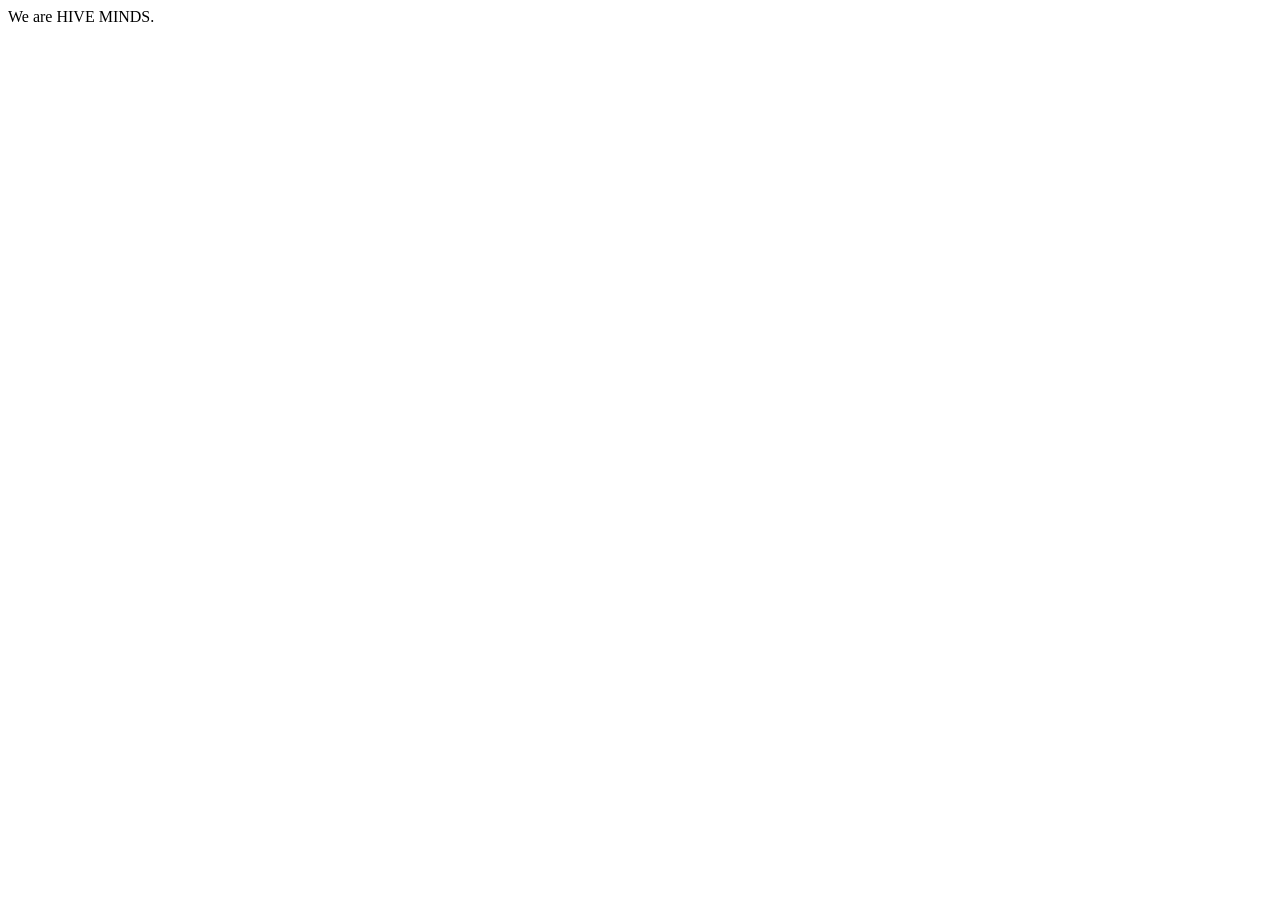
==== index.html @ 937b7747 "Create index.html just add an index.html file for the new website." ====
<!DOCTYPE html>
<html lang="en">
<head>
    <meta charset="UTF-8">
    <meta name="viewport" content="width=device-width, initial-scale=1.0">
    <title>Document</title>
</head>
<body>
    We are HIVE MINDS.
</body>
</html>
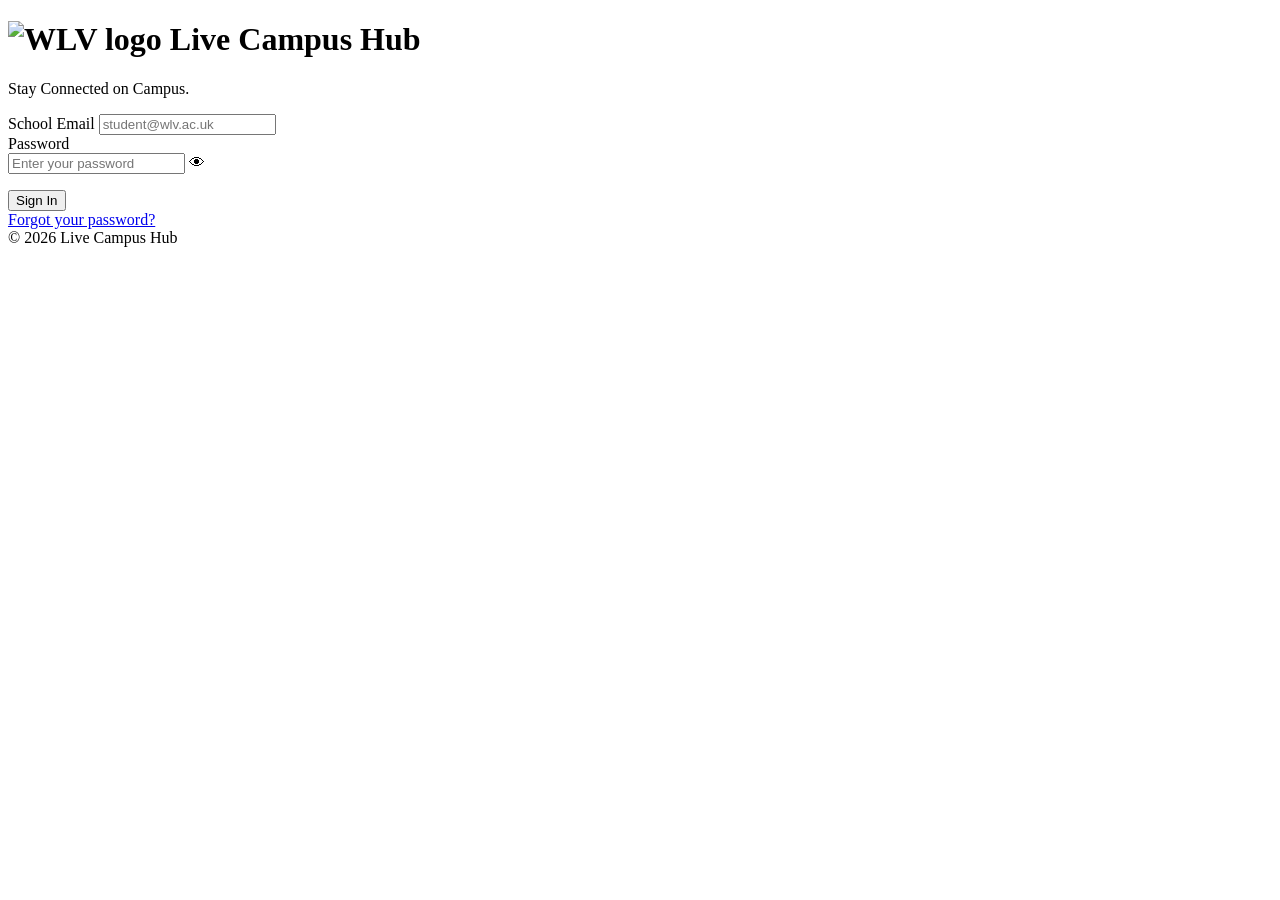
==== commit d7ba2dd3: "update index.html add index.html" ====
--- a/index.html
+++ b/index.html
@@ -1,11 +1,60 @@
 <!DOCTYPE html>
 <html lang="en">
 <head>
-    <meta charset="UTF-8">
-    <meta name="viewport" content="width=device-width, initial-scale=1.0">
-    <title>Document</title>
+  <meta charset="UTF-8" />
+  <meta name="viewport" content="width=device-width, initial-scale=1.0" />
+  <title>Live Campus Hub | Login</title>
+  <link rel="stylesheet" href="Mylogin.css" />
 </head>
 <body>
-    We are HIVE MINDS.
+
+  <div class="login-container">
+    <div class="login-card">
+
+      <h1 class="app-title"><img src="\./asset/Wolves logo.jpg" alt="WLV logo" class="wlvlogo">
+        Live Campus Hub</h1>
+      <p class="tagline">Stay Connected on Campus.</p>
+
+      <form class="login-form" id="loginForm">
+  <div class="input-group">
+    <label for="email">School Email</label>
+    <input
+      type="email"
+      id="email"
+      placeholder="student@wlv.ac.uk"
+      required
+    />
+  </div>
+
+  <div class="input-group">
+    <label for="password">Password</label>
+    <div class="password-wrapper">
+      <input
+        type="password"
+        id="password"
+        placeholder="Enter your password"
+        required
+      />
+      <span class="toggle-password">👁</span>
+    </div>
+  </div>
+
+ 
+  <p class="error-message"> </p>
+
+  <button type="submit" class="login-btn" id="loginBtn">
+    Sign In
+  </button>
+</form>
+
+      <a href="#" class="forgot-password">Forgot your password?</a>
+
+    </div>
+
+    <footer class="footer-text">
+      © 2026 Live Campus Hub
+    </footer>
+  </div>
+<script src="./login.js"></script>
 </body>
 </html>
